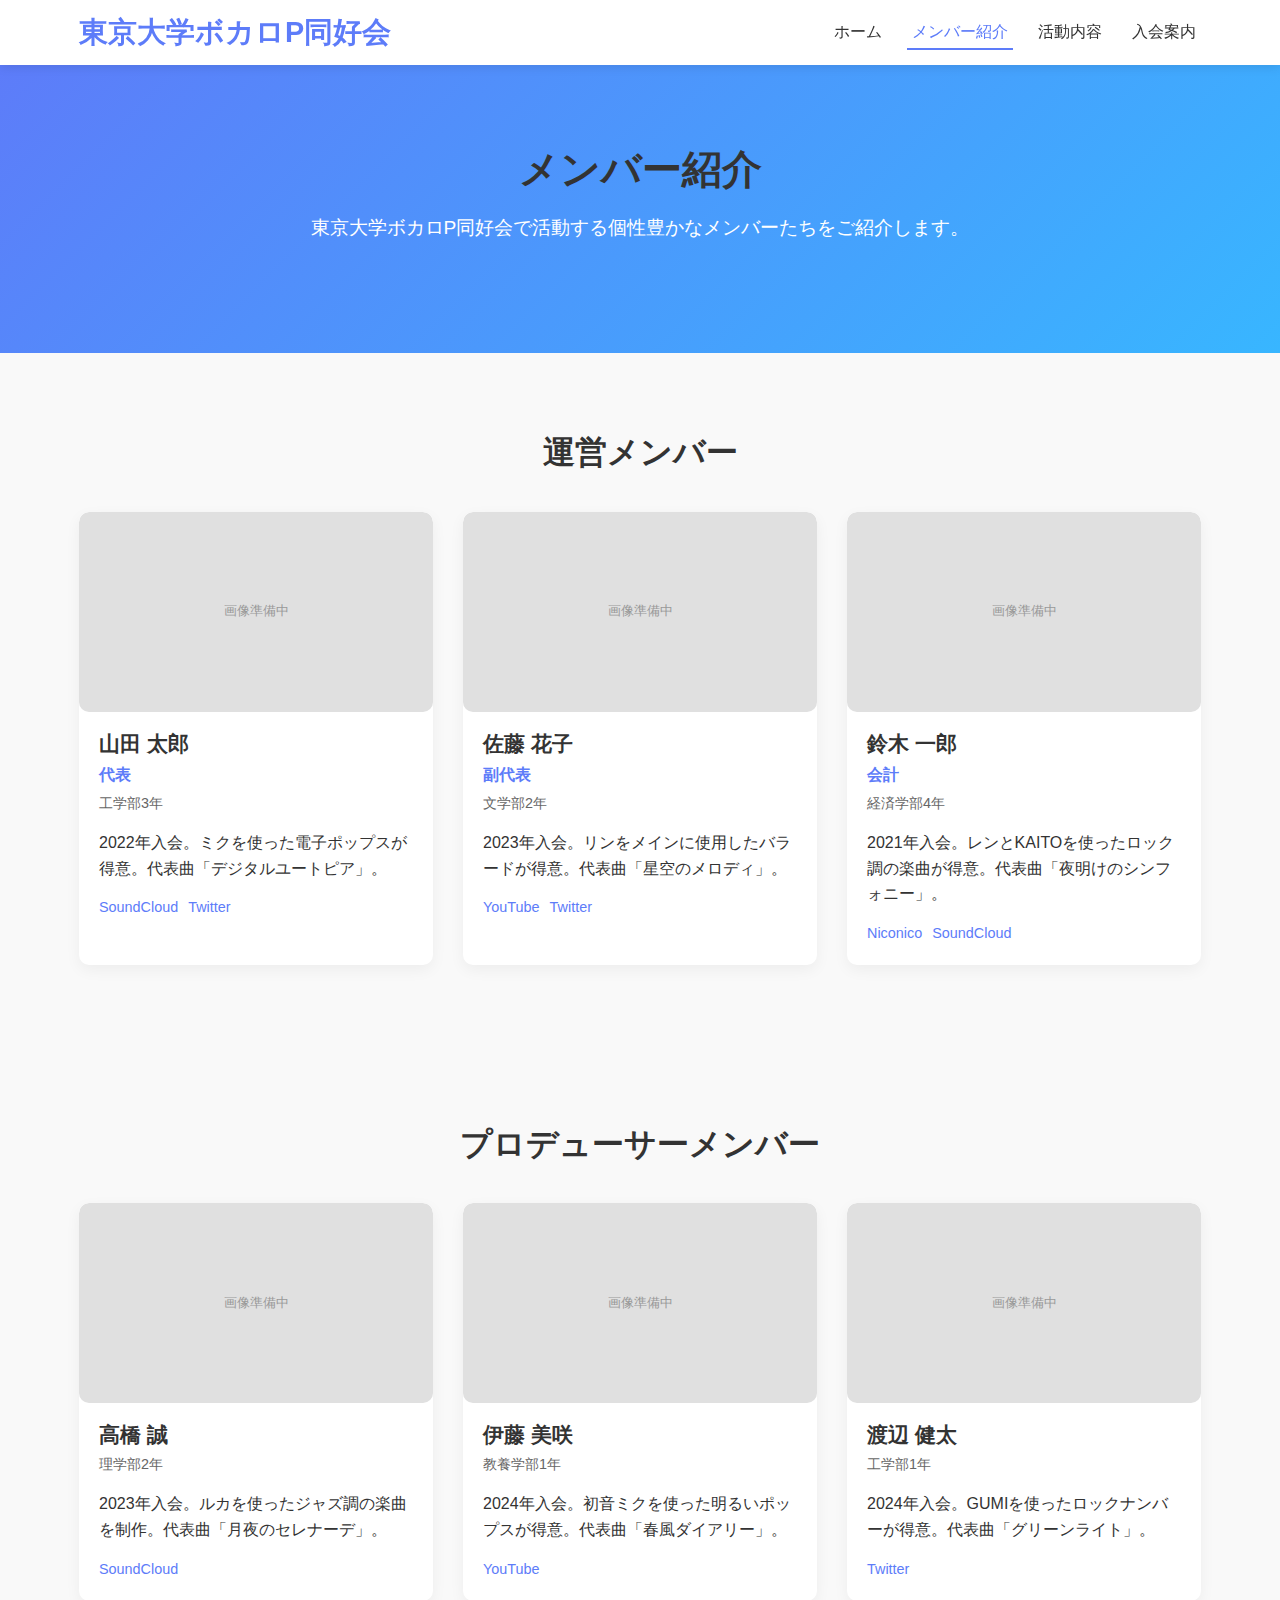
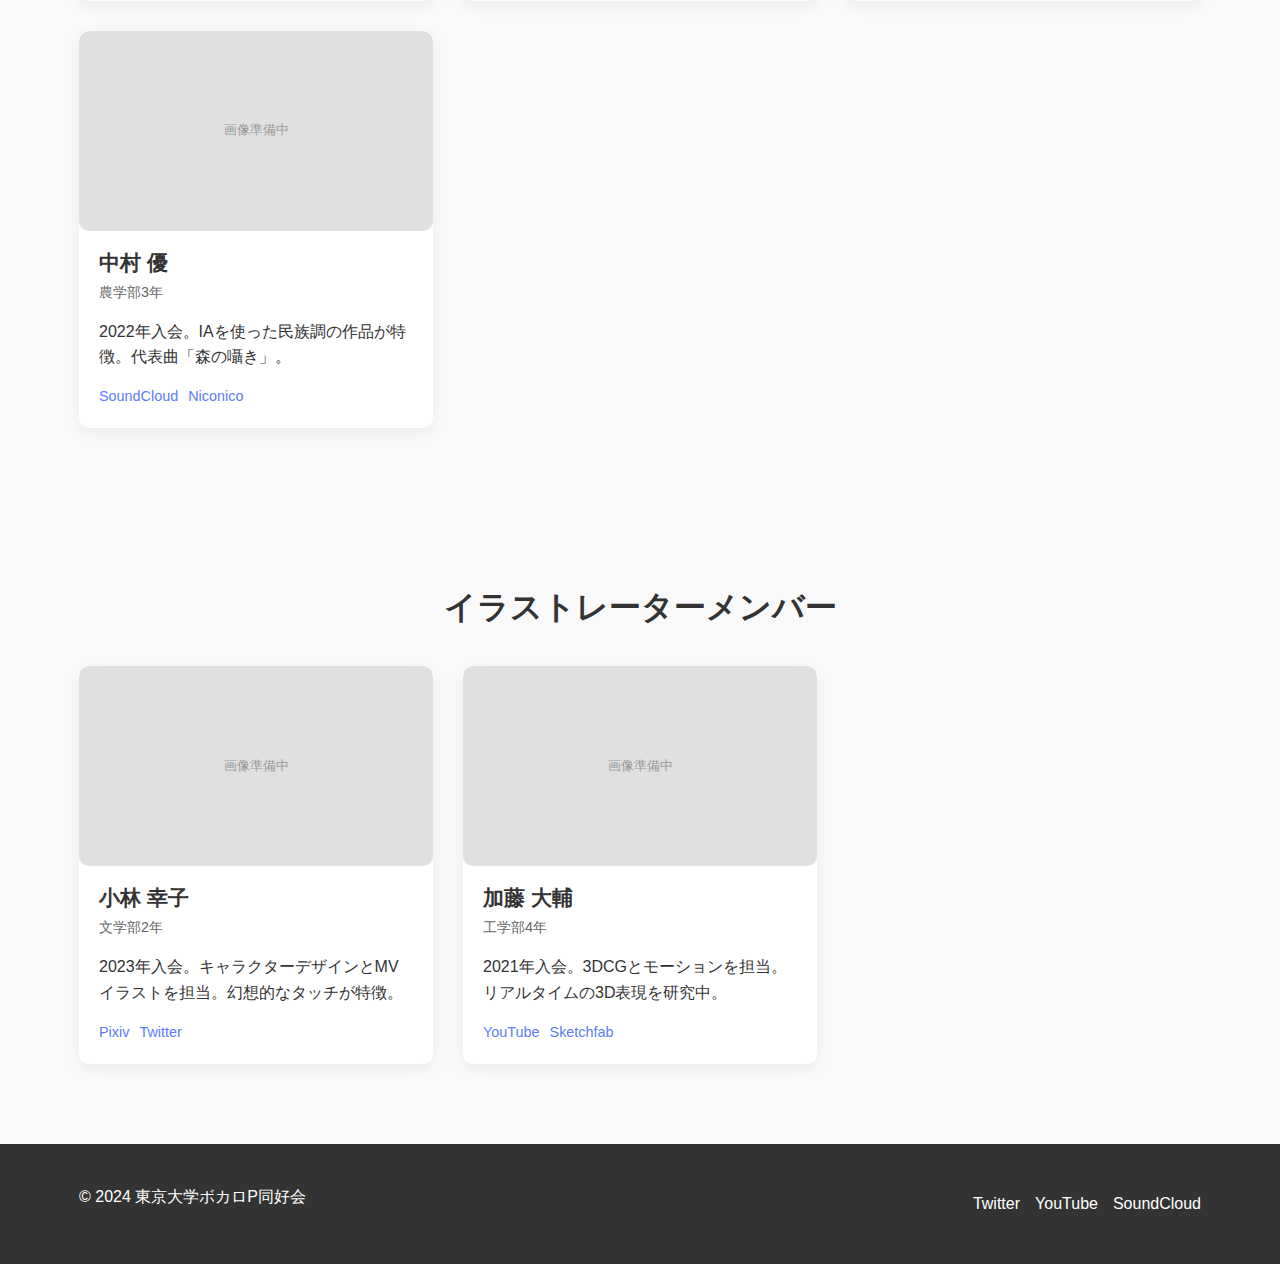
==== members.html @ 8914dbd2 "基本的にこんな感じ。" ====
<!DOCTYPE html>
<html lang="ja">
<head>
    <meta charset="UTF-8">
    <meta name="viewport" content="width=device-width, initial-scale=1.0">
    <title>メンバー紹介 - 東京大学ボカロP同好会</title>
    <link rel="stylesheet" href="css/style.css">
</head>
<body>
    <header>
        <div class="container">
            <h1>東京大学ボカロP同好会</h1>
            <nav>
                <ul>
                    <li><a href="index.html">ホーム</a></li>
                    <li><a href="members.html" class="active">メンバー紹介</a></li>
                    <li><a href="index.html#activities">活動内容</a></li>
                    <li><a href="index.html#join">入会案内</a></li>
                </ul>
            </nav>
        </div>
    </header>

    <section id="members-hero">
        <div class="container">
            <h2>メンバー紹介</h2>
            <p>東京大学ボカロP同好会で活動する個性豊かなメンバーたちをご紹介します。</p>
        </div>
    </section>

    <section id="staff-members">
        <div class="container">
            <h2>運営メンバー</h2>
            <div class="member-grid">
                <div class="member-card">
                    <div class="member-image img-placeholder"></div>
                    <div class="member-info">
                        <h3>山田 太郎</h3>
                        <p class="member-role">代表</p>
                        <p class="member-department">工学部3年</p>
                        <p class="member-description">2022年入会。ミクを使った電子ポップスが得意。代表曲「デジタルユートピア」。</p>
                        <div class="member-links">
                            <a href="#">SoundCloud</a>
                            <a href="#">Twitter</a>
                        </div>
                    </div>
                </div>
                <div class="member-card">
                    <div class="member-image img-placeholder"></div>
                    <div class="member-info">
                        <h3>佐藤 花子</h3>
                        <p class="member-role">副代表</p>
                        <p class="member-department">文学部2年</p>
                        <p class="member-description">2023年入会。リンをメインに使用したバラードが得意。代表曲「星空のメロディ」。</p>
                        <div class="member-links">
                            <a href="#">YouTube</a>
                            <a href="#">Twitter</a>
                        </div>
                    </div>
                </div>
                <div class="member-card">
                    <div class="member-image img-placeholder"></div>
                    <div class="member-info">
                        <h3>鈴木 一郎</h3>
                        <p class="member-role">会計</p>
                        <p class="member-department">経済学部4年</p>
                        <p class="member-description">2021年入会。レンとKAITOを使ったロック調の楽曲が得意。代表曲「夜明けのシンフォニー」。</p>
                        <div class="member-links">
                            <a href="#">Niconico</a>
                            <a href="#">SoundCloud</a>
                        </div>
                    </div>
                </div>
            </div>
        </div>
    </section>

    <section id="producer-members">
        <div class="container">
            <h2>プロデューサーメンバー</h2>
            <div class="member-grid">
                <div class="member-card">
                    <div class="member-image img-placeholder"></div>
                    <div class="member-info">
                        <h3>高橋 誠</h3>
                        <p class="member-department">理学部2年</p>
                        <p class="member-description">2023年入会。ルカを使ったジャズ調の楽曲を制作。代表曲「月夜のセレナーデ」。</p>
                        <div class="member-links">
                            <a href="#">SoundCloud</a>
                        </div>
                    </div>
                </div>
                <div class="member-card">
                    <div class="member-image img-placeholder"></div>
                    <div class="member-info">
                        <h3>伊藤 美咲</h3>
                        <p class="member-department">教養学部1年</p>
                        <p class="member-description">2024年入会。初音ミクを使った明るいポップスが得意。代表曲「春風ダイアリー」。</p>
                        <div class="member-links">
                            <a href="#">YouTube</a>
                        </div>
                    </div>
                </div>
                <div class="member-card">
                    <div class="member-image img-placeholder"></div>
                    <div class="member-info">
                        <h3>渡辺 健太</h3>
                        <p class="member-department">工学部1年</p>
                        <p class="member-description">2024年入会。GUMIを使ったロックナンバーが得意。代表曲「グリーンライト」。</p>
                        <div class="member-links">
                            <a href="#">Twitter</a>
                        </div>
                    </div>
                </div>
                <div class="member-card">
                    <div class="member-image img-placeholder"></div>
                    <div class="member-info">
                        <h3>中村 優</h3>
                        <p class="member-department">農学部3年</p>
                        <p class="member-description">2022年入会。IAを使った民族調の作品が特徴。代表曲「森の囁き」。</p>
                        <div class="member-links">
                            <a href="#">SoundCloud</a>
                            <a href="#">Niconico</a>
                        </div>
                    </div>
                </div>
            </div>
        </div>
    </section>

    <section id="illustrator-members">
        <div class="container">
            <h2>イラストレーターメンバー</h2>
            <div class="member-grid">
                <div class="member-card">
                    <div class="member-image img-placeholder"></div>
                    <div class="member-info">
                        <h3>小林 幸子</h3>
                        <p class="member-department">文学部2年</p>
                        <p class="member-description">2023年入会。キャラクターデザインとMVイラストを担当。幻想的なタッチが特徴。</p>
                        <div class="member-links">
                            <a href="#">Pixiv</a>
                            <a href="#">Twitter</a>
                        </div>
                    </div>
                </div>
                <div class="member-card">
                    <div class="member-image img-placeholder"></div>
                    <div class="member-info">
                        <h3>加藤 大輔</h3>
                        <p class="member-department">工学部4年</p>
                        <p class="member-description">2021年入会。3DCGとモーションを担当。リアルタイムの3D表現を研究中。</p>
                        <div class="member-links">
                            <a href="#">YouTube</a>
                            <a href="#">Sketchfab</a>
                        </div>
                    </div>
                </div>
            </div>
        </div>
    </section>

    <footer>
        <div class="container">
            <p>&copy; 2024 東京大学ボカロP同好会</p>
            <div class="social-links">
                <a href="#" class="social-icon">Twitter</a>
                <a href="#" class="social-icon">YouTube</a>
                <a href="#" class="social-icon">SoundCloud</a>
            </div>
        </div>
    </footer>

    <script src="js/script.js"></script>
</body>
</html>
---- css/style.css ----
/* 基本スタイル */
* {
    margin: 0;
    padding: 0;
    box-sizing: border-box;
}

body {
    font-family: 'Helvetica Neue', Arial, 'Hiragino Kaku Gothic ProN', 'Hiragino Sans', Meiryo, sans-serif;
    line-height: 1.6;
    color: #333;
    background-color: #f9f9f9;
}

.container {
    width: 90%;
    max-width: 1200px;
    margin: 0 auto;
    padding: 0 15px;
}

h1, h2, h3 {
    font-weight: 700;
    line-height: 1.2;
    margin-bottom: 15px;
}

p {
    margin-bottom: 15px;
}

a {
    color: #5d7cf9;
    text-decoration: none;
    transition: color 0.3s;
}

a:hover {
    color: #3a59e0;
}

img {
    max-width: 100%;
    height: auto;
}

/* ヘッダースタイル */
header {
    background-color: #fff;
    box-shadow: 0 2px 10px rgba(0, 0, 0, 0.1);
    position: sticky;
    top: 0;
    z-index: 100;
}

header .container {
    display: flex;
    justify-content: space-between;
    align-items: center;
    padding: 15px;
}

header h1 {
    font-size: 1.8rem;
    margin: 0;
    color: #5d7cf9;
}

nav ul {
    display: flex;
    list-style: none;
}

nav ul li {
    margin-left: 20px;
}

nav ul li a {
    padding: 10px 5px;
    color: #333;
    font-weight: 500;
    position: relative;
}

nav ul li a::after {
    content: '';
    position: absolute;
    width: 0;
    height: 2px;
    bottom: 0;
    left: 0;
    background-color: #5d7cf9;
    transition: width 0.3s;
}

nav ul li a:hover::after,
nav ul li a.active::after {
    width: 100%;
}

nav ul li a.active {
    color: #5d7cf9;
}

/* ヒーローセクション */
#hero, #members-hero {
    background: linear-gradient(135deg, #5d7cf9 0%, #38b6ff 100%);
    color: white;
    text-align: center;
    padding: 80px 0;
}

#hero h2, #members-hero h2 {
    font-size: 2.5rem;
    margin-bottom: 20px;
}

#hero p, #members-hero p {
    font-size: 1.2rem;
    max-width: 800px;
    margin: 0 auto 30px;
}

.btn {
    display: inline-block;
    background-color: white;
    color: #5d7cf9;
    padding: 12px 30px;
    border-radius: 30px;
    font-weight: bold;
    text-transform: uppercase;
    transition: all 0.3s;
}

.btn:hover {
    background-color: #f0f0f0;
    transform: translateY(-2px);
    box-shadow: 0 5px 15px rgba(0, 0, 0, 0.1);
}

/* セクションスタイル */
section {
    padding: 80px 0;
}

section h2 {
    text-align: center;
    font-size: 2rem;
    margin-bottom: 40px;
    color: #333;
}

/* サークル紹介セクション */
#about {
    background-color: #fff;
}

.about-content {
    display: flex;
    flex-wrap: wrap;
    align-items: center;
    gap: 40px;
}

.about-text {
    flex: 1;
    min-width: 300px;
}

.about-image {
    flex: 1;
    min-width: 300px;
}

.img-placeholder {
    background-color: #e0e0e0;
    height: 250px;
    border-radius: 10px;
    display: flex;
    align-items: center;
    justify-content: center;
    color: #999;
    font-size: 0.8rem;
}

/* 活動内容セクション */
.activity-list {
    display: grid;
    grid-template-columns: repeat(auto-fill, minmax(300px, 1fr));
    gap: 30px;
}

.activity-item {
    background-color: #fff;
    padding: 25px;
    border-radius: 10px;
    box-shadow: 0 5px 15px rgba(0, 0, 0, 0.05);
    transition: transform 0.3s;
}

.activity-item:hover {
    transform: translateY(-5px);
}

.activity-item h3 {
    color: #5d7cf9;
}

/* 作品紹介セクション */
#works {
    background-color: #f0f5ff;
}

.works-gallery {
    display: grid;
    grid-template-columns: repeat(auto-fill, minmax(350px, 1fr));
    gap: 30px;
}

.work-item {
    background-color: #fff;
    border-radius: 10px;
    overflow: hidden;
    box-shadow: 0 5px 15px rgba(0, 0, 0, 0.05);
}

.work-image {
    height: 200px;
}

.work-item h3 {
    padding: 15px 20px 0;
    font-size: 1.2rem;
}

.work-item p {
    padding: 0 20px 20px;
    color: #666;
}

/* 入会案内セクション */
#join {
    background-color: #fff;
    text-align: center;
}

.join-info {
    max-width: 800px;
    margin: 0 auto;
}

.contact-email {
    font-size: 1.2rem;
    font-weight: bold;
    color: #5d7cf9;
    margin: 20px 0;
}

.join-details {
    background-color: #f9f9f9;
    padding: 20px;
    border-radius: 10px;
    margin-top: 30px;
    text-align: left;
}

/* メンバー紹介ページ */
.member-grid {
    display: grid;
    grid-template-columns: repeat(auto-fill, minmax(300px, 1fr));
    gap: 30px;
    margin-top: 40px;
}

.member-card {
    background-color: #fff;
    border-radius: 10px;
    overflow: hidden;
    box-shadow: 0 5px 15px rgba(0, 0, 0, 0.05);
    transition: transform 0.3s;
}

.member-card:hover {
    transform: translateY(-5px);
}

.member-image {
    height: 200px;
}

.member-info {
    padding: 20px;
}

.member-info h3 {
    font-size: 1.3rem;
    margin-bottom: 5px;
}

.member-role {
    color: #5d7cf9;
    font-weight: bold;
    margin-bottom: 5px;
}

.member-department {
    color: #666;
    font-size: 0.9rem;
    margin-bottom: 15px;
}

.member-description {
    margin-bottom: 15px;
}

.member-links {
    display: flex;
    gap: 10px;
}

.member-links a {
    font-size: 0.9rem;
}

/* フッター */
footer {
    background-color: #333;
    color: #fff;
    padding: 40px 0;
}

footer .container {
    display: flex;
    justify-content: space-between;
    align-items: center;
    flex-wrap: wrap;
}

.social-links {
    display: flex;
    gap: 15px;
}

.social-icon {
    color: #fff;
}

/* レスポンシブデザイン */
@media screen and (max-width: 768px) {
    header .container {
        flex-direction: column;
    }
    
    nav ul {
        margin-top: 15px;
    }
    
    nav ul li {
        margin: 0 10px;
    }
    
    #hero h2, #members-hero h2 {
        font-size: 2rem;
    }
    
    section {
        padding: 60px 0;
    }
    
    .about-content, footer .container {
        flex-direction: column;
    }
    
    footer .container > * {
        margin-bottom: 20px;
    }
    
    .social-links {
        margin-top: 15px;
    }
}

@media screen and (max-width: 480px) {
    nav ul {
        flex-wrap: wrap;
        justify-content: center;
    }
    
    nav ul li {
        margin: 5px 10px;
    }
    
    #hero, #members-hero {
        padding: 60px 0;
    }
    
    .btn {
        padding: 10px 20px;
    }
}
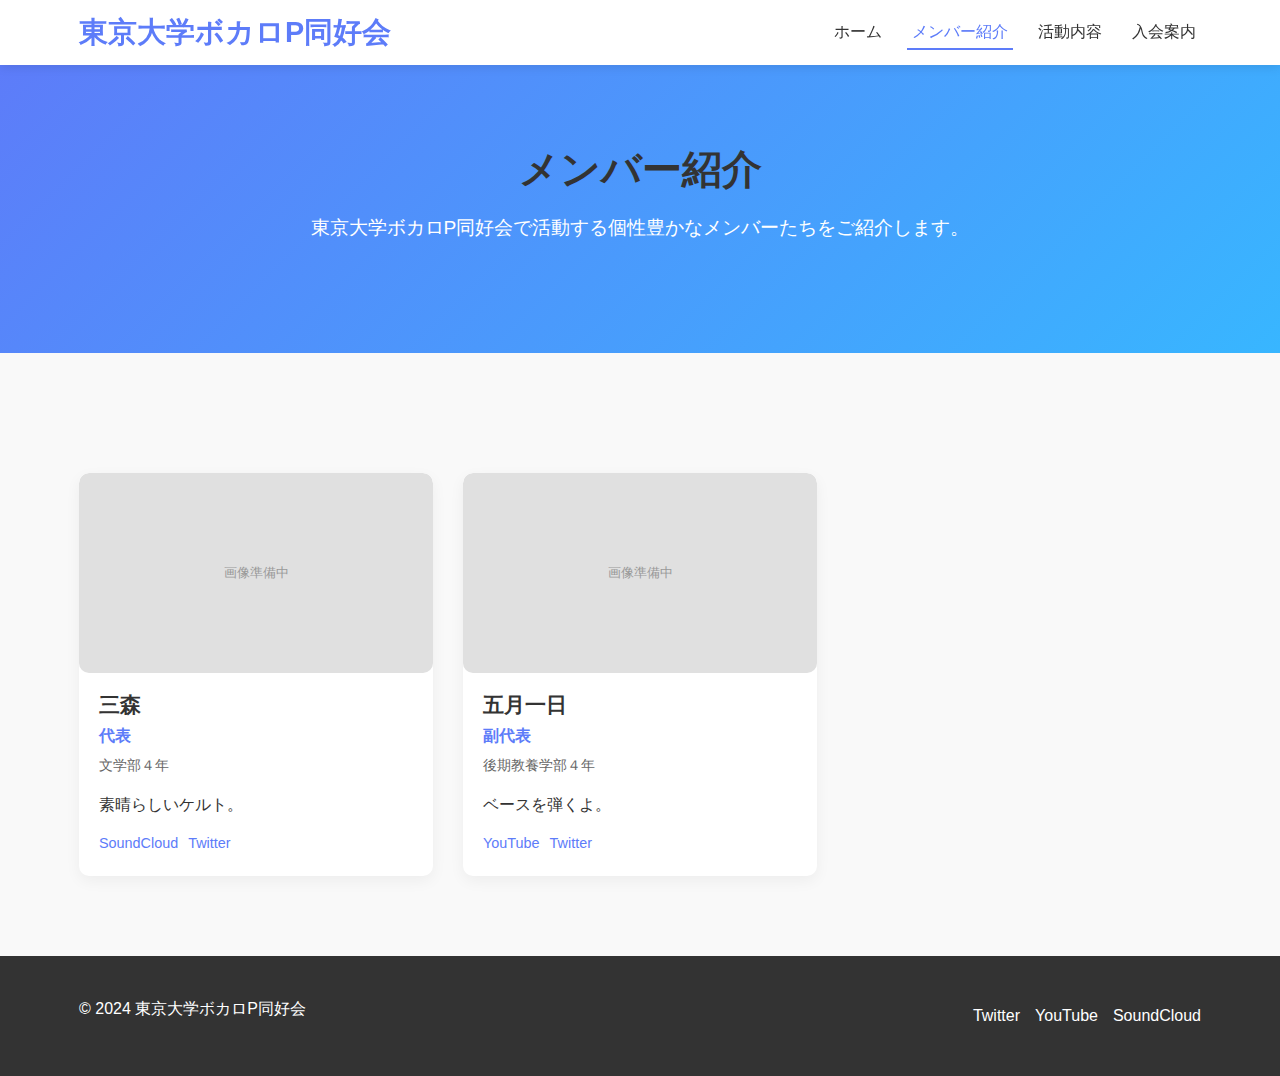
==== commit 03f4e92c: "めっちゃいい感じです。" ====
--- a/members.html
+++ b/members.html
@@ -30,15 +30,15 @@
 
     <section id="staff-members">
         <div class="container">
-            <h2>運営メンバー</h2>
+            
             <div class="member-grid">
                 <div class="member-card">
                     <div class="member-image img-placeholder"></div>
                     <div class="member-info">
-                        <h3>山田 太郎</h3>
+                        <h3>三森</h3>
                         <p class="member-role">代表</p>
-                        <p class="member-department">工学部3年</p>
-                        <p class="member-description">2022年入会。ミクを使った電子ポップスが得意。代表曲「デジタルユートピア」。</p>
+                        <p class="member-department">文学部４年</p>
+                        <p class="member-description">素晴らしいケルト。</p>
                         <div class="member-links">
                             <a href="#">SoundCloud</a>
                             <a href="#">Twitter</a>
@@ -48,111 +48,13 @@
                 <div class="member-card">
                     <div class="member-image img-placeholder"></div>
                     <div class="member-info">
-                        <h3>佐藤 花子</h3>
+                        <h3>五月一日</h3>
                         <p class="member-role">副代表</p>
-                        <p class="member-department">文学部2年</p>
-                        <p class="member-description">2023年入会。リンをメインに使用したバラードが得意。代表曲「星空のメロディ」。</p>
+                        <p class="member-department">後期教養学部４年</p>
+                        <p class="member-description">ベースを弾くよ。</p>
                         <div class="member-links">
                             <a href="#">YouTube</a>
                             <a href="#">Twitter</a>
-                        </div>
-                    </div>
-                </div>
-                <div class="member-card">
-                    <div class="member-image img-placeholder"></div>
-                    <div class="member-info">
-                        <h3>鈴木 一郎</h3>
-                        <p class="member-role">会計</p>
-                        <p class="member-department">経済学部4年</p>
-                        <p class="member-description">2021年入会。レンとKAITOを使ったロック調の楽曲が得意。代表曲「夜明けのシンフォニー」。</p>
-                        <div class="member-links">
-                            <a href="#">Niconico</a>
-                            <a href="#">SoundCloud</a>
-                        </div>
-                    </div>
-                </div>
-            </div>
-        </div>
-    </section>
-
-    <section id="producer-members">
-        <div class="container">
-            <h2>プロデューサーメンバー</h2>
-            <div class="member-grid">
-                <div class="member-card">
-                    <div class="member-image img-placeholder"></div>
-                    <div class="member-info">
-                        <h3>高橋 誠</h3>
-                        <p class="member-department">理学部2年</p>
-                        <p class="member-description">2023年入会。ルカを使ったジャズ調の楽曲を制作。代表曲「月夜のセレナーデ」。</p>
-                        <div class="member-links">
-                            <a href="#">SoundCloud</a>
-                        </div>
-                    </div>
-                </div>
-                <div class="member-card">
-                    <div class="member-image img-placeholder"></div>
-                    <div class="member-info">
-                        <h3>伊藤 美咲</h3>
-                        <p class="member-department">教養学部1年</p>
-                        <p class="member-description">2024年入会。初音ミクを使った明るいポップスが得意。代表曲「春風ダイアリー」。</p>
-                        <div class="member-links">
-                            <a href="#">YouTube</a>
-                        </div>
-                    </div>
-                </div>
-                <div class="member-card">
-                    <div class="member-image img-placeholder"></div>
-                    <div class="member-info">
-                        <h3>渡辺 健太</h3>
-                        <p class="member-department">工学部1年</p>
-                        <p class="member-description">2024年入会。GUMIを使ったロックナンバーが得意。代表曲「グリーンライト」。</p>
-                        <div class="member-links">
-                            <a href="#">Twitter</a>
-                        </div>
-                    </div>
-                </div>
-                <div class="member-card">
-                    <div class="member-image img-placeholder"></div>
-                    <div class="member-info">
-                        <h3>中村 優</h3>
-                        <p class="member-department">農学部3年</p>
-                        <p class="member-description">2022年入会。IAを使った民族調の作品が特徴。代表曲「森の囁き」。</p>
-                        <div class="member-links">
-                            <a href="#">SoundCloud</a>
-                            <a href="#">Niconico</a>
-                        </div>
-                    </div>
-                </div>
-            </div>
-        </div>
-    </section>
-
-    <section id="illustrator-members">
-        <div class="container">
-            <h2>イラストレーターメンバー</h2>
-            <div class="member-grid">
-                <div class="member-card">
-                    <div class="member-image img-placeholder"></div>
-                    <div class="member-info">
-                        <h3>小林 幸子</h3>
-                        <p class="member-department">文学部2年</p>
-                        <p class="member-description">2023年入会。キャラクターデザインとMVイラストを担当。幻想的なタッチが特徴。</p>
-                        <div class="member-links">
-                            <a href="#">Pixiv</a>
-                            <a href="#">Twitter</a>
-                        </div>
-                    </div>
-                </div>
-                <div class="member-card">
-                    <div class="member-image img-placeholder"></div>
-                    <div class="member-info">
-                        <h3>加藤 大輔</h3>
-                        <p class="member-department">工学部4年</p>
-                        <p class="member-description">2021年入会。3DCGとモーションを担当。リアルタイムの3D表現を研究中。</p>
-                        <div class="member-links">
-                            <a href="#">YouTube</a>
-                            <a href="#">Sketchfab</a>
                         </div>
                     </div>
                 </div>
--- a/css/style.css
+++ b/css/style.css
@@ -322,6 +322,60 @@
     font-size: 0.9rem;
 }
 
+/* 注目作品セクション */
+#featured-work {
+    background-color: #fff;
+    padding: 80px 0;
+}
+
+.section-description {
+    text-align: center;
+    max-width: 800px;
+    margin: 0 auto 40px;
+    color: #666;
+}
+
+#featured-work-container {
+    display: flex;
+    flex-wrap: wrap;
+    gap: 30px;
+    align-items: flex-start;
+}
+
+.youtube-embed-container {
+    flex: 1;
+    min-width: 300px;
+    position: relative;
+    padding-bottom: 0;
+    height: 360px;
+    border-radius: 10px;
+    overflow: hidden;
+    box-shadow: 0 5px 15px rgba(0, 0, 0, 0.1);
+}
+
+#youtube-player {
+    position: absolute;
+    top: 0;
+    left: 0;
+    width: 100%;
+    height: 100%;
+}
+
+.featured-work-info {
+    flex: 1;
+    min-width: 300px;
+    padding: 20px;
+    background-color: #f9f9f9;
+    border-radius: 10px;
+    box-shadow: 0 5px 15px rgba(0, 0, 0, 0.05);
+}
+
+.featured-work-info h3 {
+    color: #5d7cf9;
+    font-size: 1.5rem;
+    margin-bottom: 15px;
+}
+
 /* フッター */
 footer {
     background-color: #333;
@@ -378,6 +432,10 @@
     .social-links {
         margin-top: 15px;
     }
+    
+    .youtube-embed-container {
+        height: 300px;
+    }
 }
 
 @media screen and (max-width: 480px) {
@@ -397,4 +455,8 @@
     .btn {
         padding: 10px 20px;
     }
-}
+    
+    .youtube-embed-container {
+        height: 240px;
+    }
+}
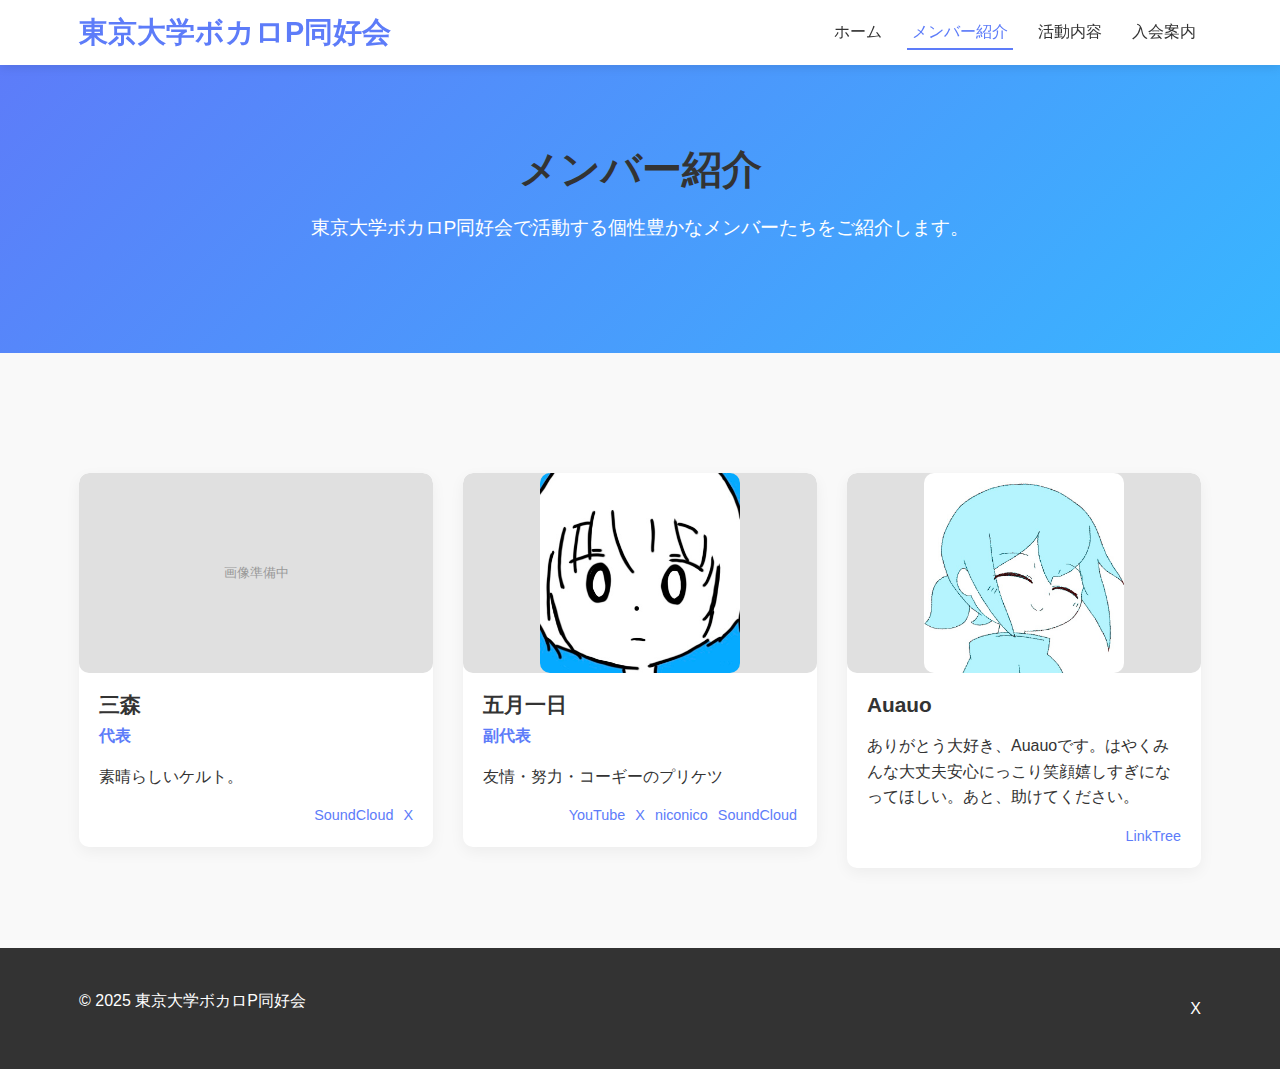
==== commit 610ad894: "基本的な機能、リンク、五月一日とAuauoさんのページを完成させました。" ====
--- a/members.html
+++ b/members.html
@@ -32,31 +32,61 @@
         <div class="container">
             
             <div class="member-grid">
-                <div class="member-card">
-                    <div class="member-image img-placeholder"></div>
-                    <div class="member-info">
-                        <h3>三森</h3>
-                        <p class="member-role">代表</p>
-                        <p class="member-department">文学部４年</p>
-                        <p class="member-description">素晴らしいケルト。</p>
-                        <div class="member-links">
-                            <a href="#">SoundCloud</a>
-                            <a href="#">Twitter</a>
+                <div class="member-item">
+                    <a href="member-detail/mimori.html" class="member-link">
+                        <div class="member-card">
+                            <div class="member-image img-placeholder"></div>
+                            <div class="member-info">
+                                <h3>三森</h3>
+                                <p class="member-role">代表</p>
+                                <p class="member-department"> </p>
+                                <p class="member-description">素晴らしいケルト。</p>
+                                <div class="member-links">
+                                    <a href="#" onclick="event.stopPropagation();">SoundCloud</a>
+                                    <a href="#" onclick="event.stopPropagation();">X</a>
+                                </div>
+                            </div>
                         </div>
-                    </div>
+                    </a>
                 </div>
-                <div class="member-card">
-                    <div class="member-image img-placeholder"></div>
-                    <div class="member-info">
-                        <h3>五月一日</h3>
-                        <p class="member-role">副代表</p>
-                        <p class="member-department">後期教養学部４年</p>
-                        <p class="member-description">ベースを弾くよ。</p>
-                        <div class="member-links">
-                            <a href="#">YouTube</a>
-                            <a href="#">Twitter</a>
+                <div class="member-item">
+                    <a href="member-detail/mayday.html" class="member-link">
+                        <div class="member-card">
+                            <div class="member-image img-placeholder">
+                                <img src="icon/Mayday.jpeg" alt="五月一日" class="member-image img-placeholder">
+                            </div>
+                            <div class="member-info">
+                                <h3>五月一日</h3>
+                                <p class="member-role">副代表</p>
+                                <p class="member-department"> </p>
+                                <p class="member-description">友情・努力・コーギーのプリケツ</p>
+                                <div class="member-links">
+                                    <a href="https://www.youtube.com/@seeyoumayday" onclick="event.stopPropagation();">YouTube</a>
+                                    <a href="https://x.com/Seeyou_Mayday?ref_src=twsrc%5Egoogle%7Ctwcamp%5Eserp%7Ctwgr%5Eauthor" onclick="event.stopPropagation();">X</a>
+                                    <a href="https://www.nicovideo.jp/user/127501006/video?ref=pc_userpage_menu" onclick="event.stopPropagation();">niconico</a>
+                                    <a href="https://soundcloud.com/ylrkcmwehqxp" onclick="event.stopPropagation();">SoundCloud</a>
+                                </div>
+                            </div>
                         </div>
-                    </div>
+                    </a>
+                </div>
+                <div class="member-item">
+                    <a href="member-detail/auauo.html" class="member-link">
+                        <div class="member-card">
+                            <div class="member-image img-placeholder">
+                                <img src="icon/Auauo.jpg" alt="Auauo" class="member-image img-placeholder">
+                            </div>
+                            <div class="member-info">
+                                <h3>Auauo</h3>
+                                <p class="member-role"> </p>
+                                <p class="member-department"> </p>
+                                <p class="member-description">ありがとう大好き、Auauoです。はやくみんな大丈夫安心にっこり笑顔嬉しすぎになってほしい。あと、助けてください。</p>
+                                <div class="member-links">
+                                    <a href="https://linktr.ee/auauoda?utm_source=linktree_profile_share&ltsid=24ac5c06-742f-4914-ad4c-478822286f28" onclick="event.stopPropagation();">LinkTree</a>
+                                </div>
+                            </div>
+                        </div>
+                    </a>
                 </div>
             </div>
         </div>
@@ -64,11 +94,9 @@
 
     <footer>
         <div class="container">
-            <p>&copy; 2024 東京大学ボカロP同好会</p>
+            <p>&copy; 2025 東京大学ボカロP同好会</p>
             <div class="social-links">
-                <a href="#" class="social-icon">Twitter</a>
-                <a href="#" class="social-icon">YouTube</a>
-                <a href="#" class="social-icon">SoundCloud</a>
+                <a href="https://x.com/toudaivocadou" class="social-icon">X</a>
             </div>
         </div>
     </footer>
--- a/css/style.css
+++ b/css/style.css
@@ -272,6 +272,11 @@
     margin-top: 40px;
 }
 
+.member-item {
+    display: block;
+    width: 100%;
+}
+
 .member-card {
     background-color: #fff;
     border-radius: 10px;
@@ -320,6 +325,129 @@
 
 .member-links a {
     font-size: 0.9rem;
+    position: relative;
+    z-index: 10;
+}
+
+.member-link {
+    text-decoration: none;
+    color: inherit;
+    display: block;
+    width: 100%;
+}
+
+/* display: contents を使用できない古いブラウザ用の代替スタイル */
+@supports not (display: contents) {
+    .member-link {
+        display: block;
+        width: auto;
+    }
+    
+    .member-grid {
+        grid-template-columns: repeat(auto-fill, minmax(300px, 1fr));
+    }
+}
+
+/* メンバー詳細ページ */
+.member-detail-container {
+    max-width: 900px;
+    margin: 0 auto;
+    padding: 40px 20px;
+}
+
+.member-profile {
+    display: flex;
+    flex-wrap: wrap;
+    gap: 30px;
+    margin-bottom: 60px;
+}
+
+.member-profile-image {
+    flex: 1;
+    min-width: 250px;
+    max-width: 300px;
+}
+
+.member-profile-info {
+    flex: 2;
+    min-width: 300px;
+}
+
+.member-profile-info h2 {
+    font-size: 2.2rem;
+    text-align: left;
+    margin-bottom: 10px;
+}
+
+.member-bio {
+    margin-bottom: 30px;
+    white-space: pre-line;
+}
+
+.member-featured-works {
+    margin-top: 50px;
+}
+
+.member-featured-works h3 {
+    font-size: 1.8rem;
+    color: #5d7cf9;
+    margin-bottom: 30px;
+    text-align: center;
+}
+
+.work-item-detail {
+    margin-bottom: 60px;
+    background-color: #fff;
+    border-radius: 10px;
+    overflow: hidden;
+    box-shadow: 0 5px 15px rgba(0, 0, 0, 0.05);
+    padding: 30px;
+}
+
+.work-item-detail h4 {
+    font-size: 1.5rem;
+    color: #5d7cf9;
+    margin-bottom: 15px;
+}
+
+.work-youtube-container {
+    position: relative;
+    width: 100%;
+    padding-bottom: 56.25%; /* 16:9のアスペクト比 */
+    height: 0;
+    margin-bottom: 20px;
+}
+
+.work-youtube-container iframe {
+    position: absolute;
+    top: 0;
+    left: 0;
+    width: 100%;
+    height: 100%;
+    border-radius: 8px;
+}
+
+.work-description {
+    margin-top: 20px;
+    line-height: 1.8;
+}
+
+.back-button {
+    display: inline-block;
+    background-color: #5d7cf9;
+    color: white;
+    padding: 10px 25px;
+    border-radius: 30px;
+    margin-top: 30px;
+    font-weight: bold;
+    transition: all 0.3s;
+}
+
+.back-button:hover {
+    background-color: #3a59e0;
+    transform: translateY(-2px);
+    box-shadow: 0 5px 15px rgba(0, 0, 0, 0.1);
+    color: white;
 }
 
 /* 注目作品セクション */
